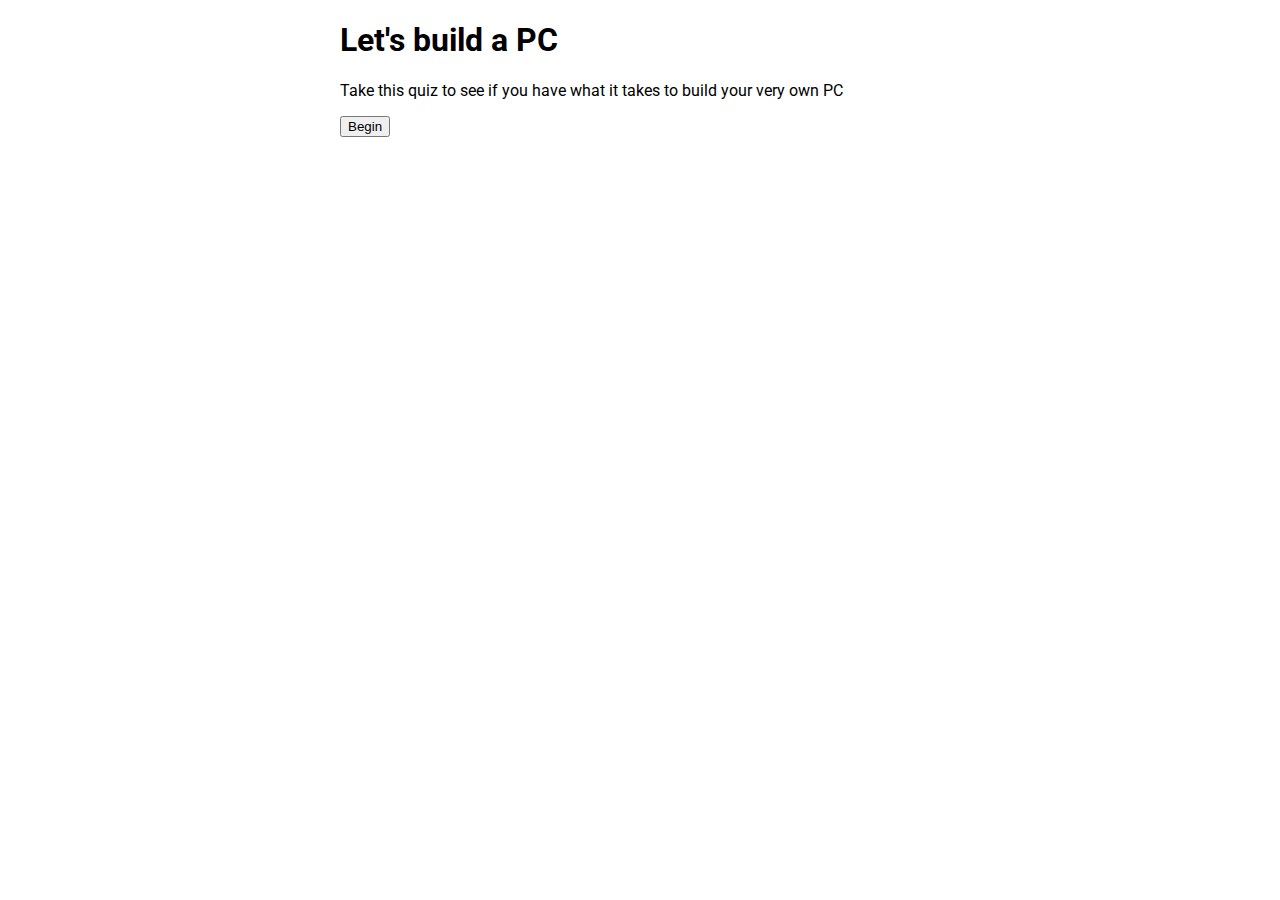
==== index.html @ 44ec2632 "initial commit" ====
<!DOCTYPE html>
<html lang="en">
<head>
  <meta charset="UTF-8">
  <meta name="viewport" content="width=device-width, initial-scale=1.0">
  <meta http-equiv="X-UA-Compatible" content="ie=edge">
  <link href="https://fonts.googleapis.com/css?family=Roboto" rel="stylesheet">
  <link rel="stylesheet" type="text/css" href="main.css">
  <title>Let's Build a PC</title>
</head>
<body>
  <div class="container">
    <header>
      <h1 class="header">Let's build a PC</h1>
    </header>
    <main>
      <p>Take this quiz to see if you have what it takes to build your very own PC</p>
      <button type="button" class="button button-begin">Begin</button>
    </main>
  </div>
</body>
</html>
---- main.css ----
* {
  box-sizing: border-box;
}

body {
  margin: 0;
  padding: 0;
  font-family: 'Roboto', sans-serif;
}

div {
  max-width: 600px;
  margin: 0 auto;
}

h3 {
  text-align: right;
}

.submit, .next {
  margin-top: 10px;
}

.correct, .incorrect {
  margin-left: 20px;
}

.correct {
  color: green;
}

.incorrect {
  color: red;
}
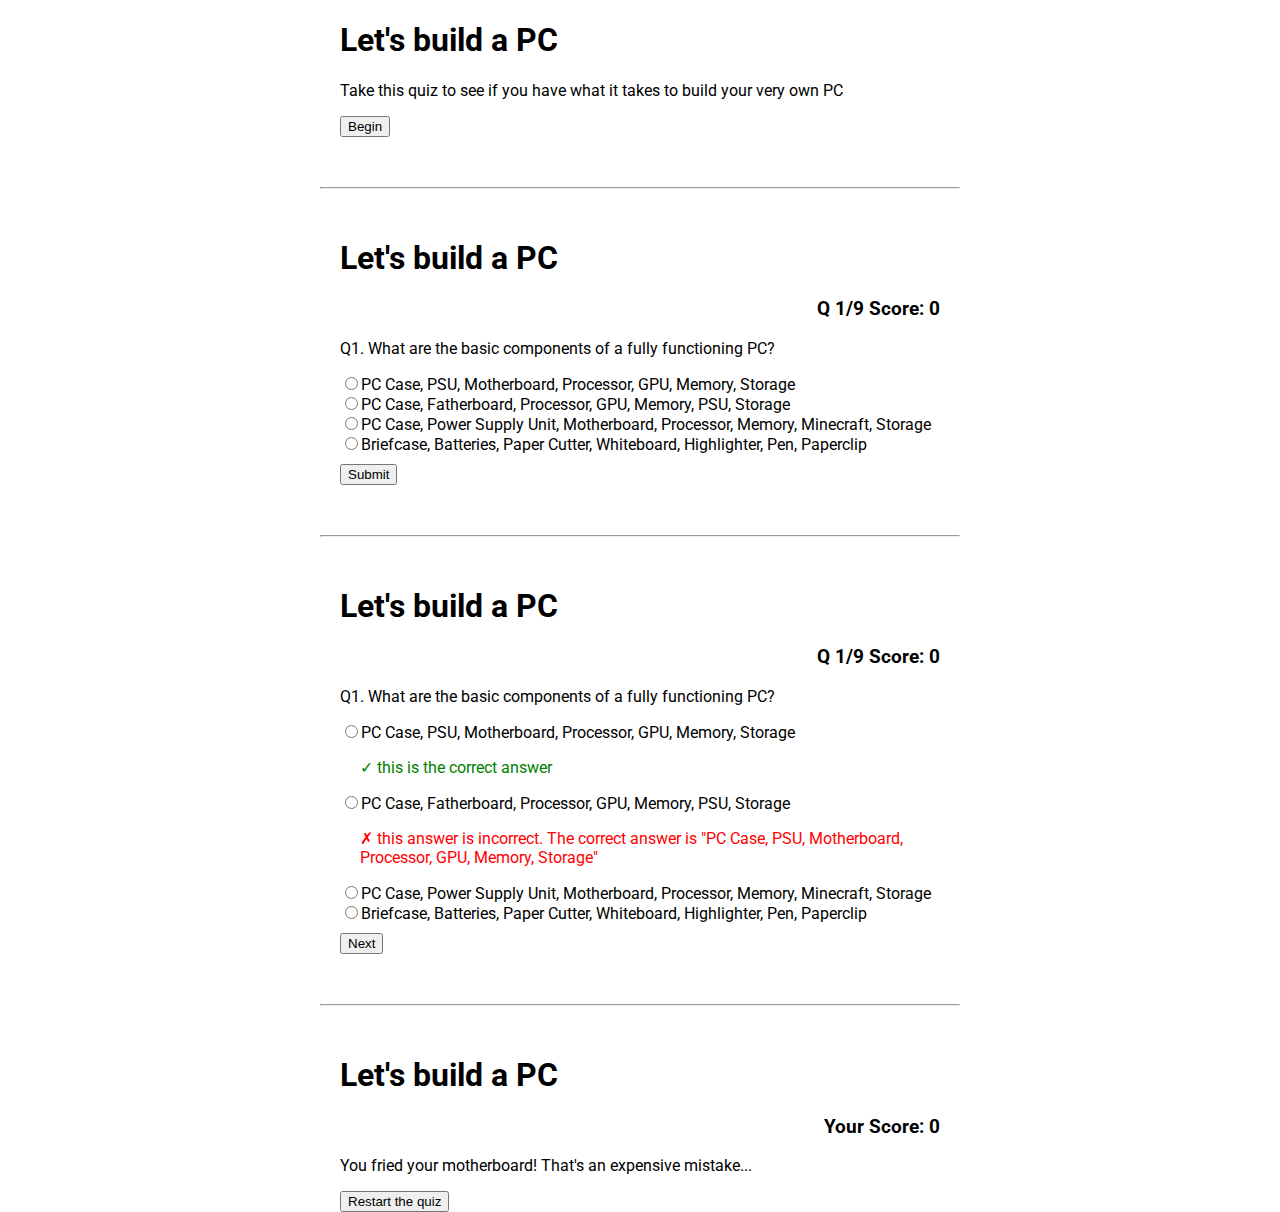
==== commit c8513c0e: "modified index.css" ====
--- a/index.html
+++ b/index.html
@@ -18,5 +18,58 @@
       <button type="button" class="button button-begin">Begin</button>
     </main>
   </div>
+  <hr>
+  <div class="container">
+    <header>
+      <h1 class="header">Let's build a PC</h1>
+    </header>
+    <div class="questions">
+      <h3 class="score">Q 1/9 Score: 0</h3>
+      <div class="question">
+        <p>Q1. What are the basic components of a fully functioning PC?</p>
+        <form>
+          <input type="radio" name="answer" value="answer-1">PC Case, PSU, Motherboard, Processor, GPU, Memory, Storage<br>
+          <input type="radio" name="answer" value="answer-2">PC Case, Fatherboard, Processor, GPU, Memory, PSU, Storage<br>
+          <input type="radio" name="answer" value="answer-3">PC Case, Power Supply Unit, Motherboard, Processor, Memory, Minecraft, Storage<br>
+          <input type="radio" name="answer" value="answer-4">Briefcase, Batteries, Paper Cutter, Whiteboard, Highlighter, Pen, Paperclip<br>
+          <button class="submit" type="submit">Submit</button>
+        </form>
+      </div>
+    </div>
+  </div>
+  <hr>
+  <div class="container">
+    <header>
+      <h1 class="header">Let's build a PC</h1>
+    </header>
+    <div class="questions">
+      <h3 class="score">Q 1/9 Score: 0</h3>
+      <div class="question">
+        <p>Q1. What are the basic components of a fully functioning PC?</p>
+        <form>
+          <input type="radio" name="answer" value="answer-1">PC Case, PSU, Motherboard, Processor, GPU, Memory, Storage<br>
+          <p class="correct">&#10003; this is the correct answer</p>
+          <input type="radio" name="answer" value="answer-2">PC Case, Fatherboard, Processor, GPU, Memory, PSU, Storage<br>
+          <p class="incorrect">&#x2717; this answer is incorrect.  The correct answer is "PC Case, PSU, Motherboard, Processor, GPU, Memory, Storage"</p>
+          <input type="radio" name="answer" value="answer-3">PC Case, Power Supply Unit, Motherboard, Processor, Memory, Minecraft, Storage<br>
+          <input type="radio" name="answer" value="answer-4">Briefcase, Batteries, Paper Cutter, Whiteboard, Highlighter, Pen, Paperclip<br>
+          <button class="next" type="submit">Next</button>
+        </form>
+      </div>
+    </div>
+  </div>
+  <hr>
+  <div class="container">
+    <header>
+      <h1 class="header">Let's build a PC</h1>
+    </header>
+    <main>
+      <div class="questions">
+        <h3 class="score">Your Score: 0</h3>
+        <p>You fried your motherboard!  That's an expensive mistake...</p>
+        <button type="button">Restart the quiz</button>
+      </div>
+    </main>
+  </div>
 </body>
 </html>--- a/main.css
+++ b/main.css
@@ -11,6 +11,12 @@
 div {
   max-width: 600px;
   margin: 0 auto;
+}
+
+hr {
+  width: 50%;
+  margin-top: 50px;
+  margin-bottom: 50px;
 }
 
 h3 {
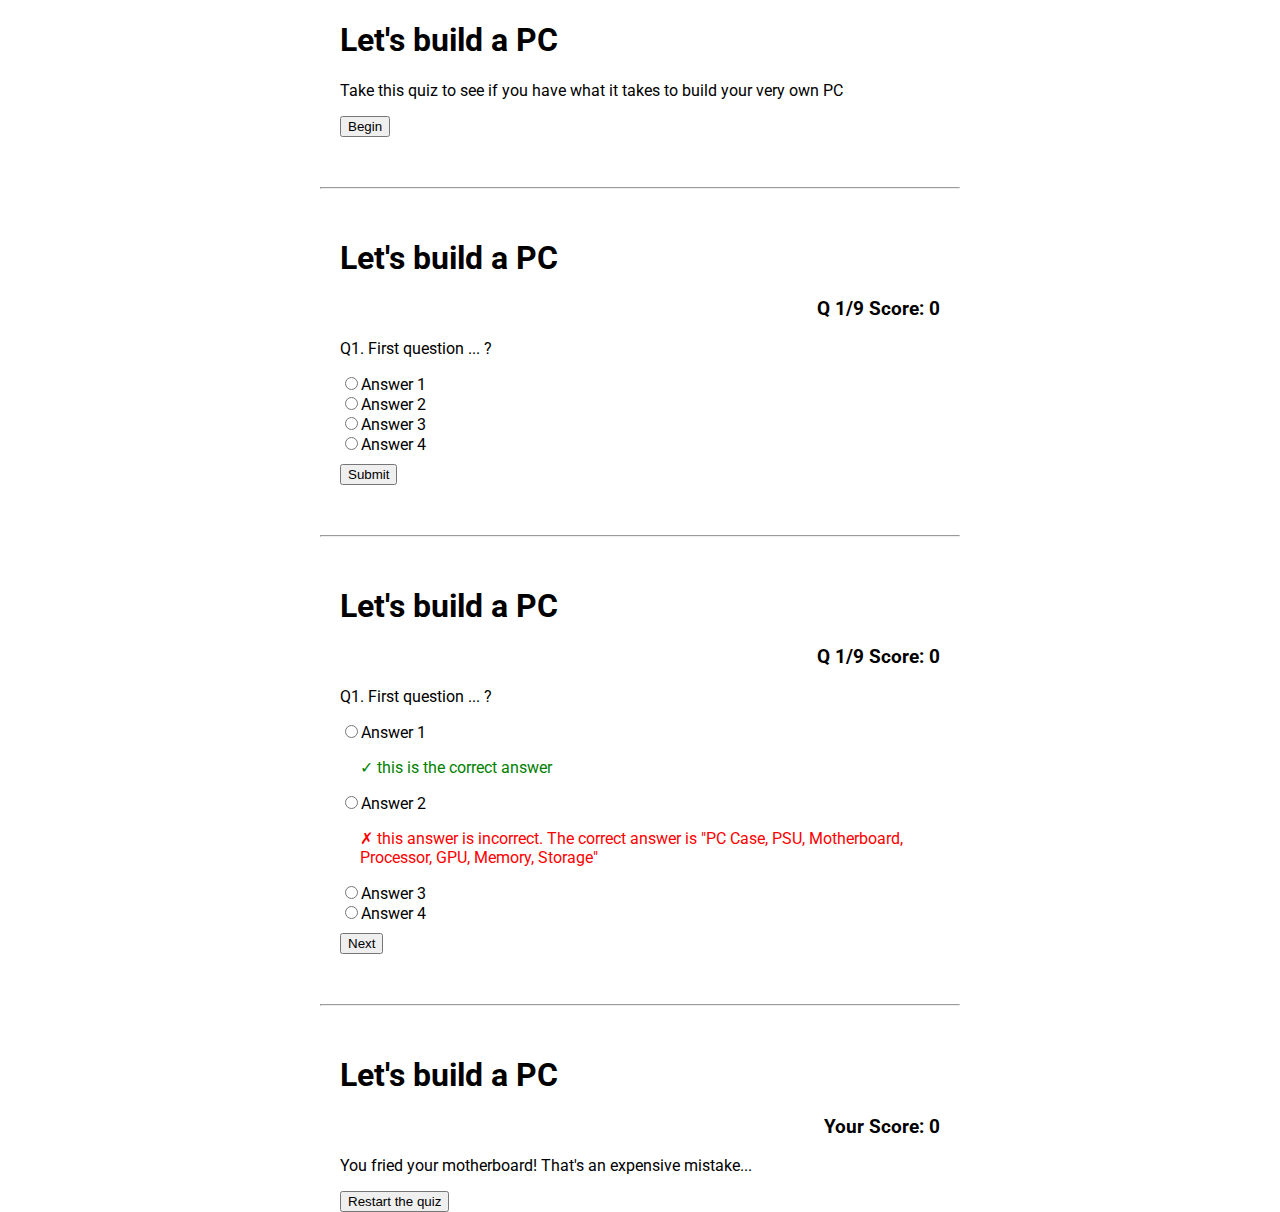
==== commit d710a636: "modify wireframe" ====
--- a/index.html
+++ b/index.html
@@ -26,12 +26,12 @@
     <div class="questions">
       <h3 class="score">Q 1/9 Score: 0</h3>
       <div class="question">
-        <p>Q1. What are the basic components of a fully functioning PC?</p>
+        <p>Q1. First question ... ?</p>
         <form>
-          <input type="radio" name="answer" value="answer-1">PC Case, PSU, Motherboard, Processor, GPU, Memory, Storage<br>
-          <input type="radio" name="answer" value="answer-2">PC Case, Fatherboard, Processor, GPU, Memory, PSU, Storage<br>
-          <input type="radio" name="answer" value="answer-3">PC Case, Power Supply Unit, Motherboard, Processor, Memory, Minecraft, Storage<br>
-          <input type="radio" name="answer" value="answer-4">Briefcase, Batteries, Paper Cutter, Whiteboard, Highlighter, Pen, Paperclip<br>
+          <input type="radio" name="answer" value="answer-1">Answer 1<br>
+          <input type="radio" name="answer" value="answer-2">Answer 2<br>
+          <input type="radio" name="answer" value="answer-3">Answer 3<br>
+          <input type="radio" name="answer" value="answer-4">Answer 4<br>
           <button class="submit" type="submit">Submit</button>
         </form>
       </div>
@@ -45,14 +45,14 @@
     <div class="questions">
       <h3 class="score">Q 1/9 Score: 0</h3>
       <div class="question">
-        <p>Q1. What are the basic components of a fully functioning PC?</p>
+        <p>Q1. First question ... ?</p>
         <form>
-          <input type="radio" name="answer" value="answer-1">PC Case, PSU, Motherboard, Processor, GPU, Memory, Storage<br>
+          <input type="radio" name="answer" value="answer-1">Answer 1<br>
           <p class="correct">&#10003; this is the correct answer</p>
-          <input type="radio" name="answer" value="answer-2">PC Case, Fatherboard, Processor, GPU, Memory, PSU, Storage<br>
+          <input type="radio" name="answer" value="answer-2">Answer 2<br>
           <p class="incorrect">&#x2717; this answer is incorrect.  The correct answer is "PC Case, PSU, Motherboard, Processor, GPU, Memory, Storage"</p>
-          <input type="radio" name="answer" value="answer-3">PC Case, Power Supply Unit, Motherboard, Processor, Memory, Minecraft, Storage<br>
-          <input type="radio" name="answer" value="answer-4">Briefcase, Batteries, Paper Cutter, Whiteboard, Highlighter, Pen, Paperclip<br>
+          <input type="radio" name="answer" value="answer-3">Answer 3<br>
+          <input type="radio" name="answer" value="answer-4">Answer 4<br>
           <button class="next" type="submit">Next</button>
         </form>
       </div>
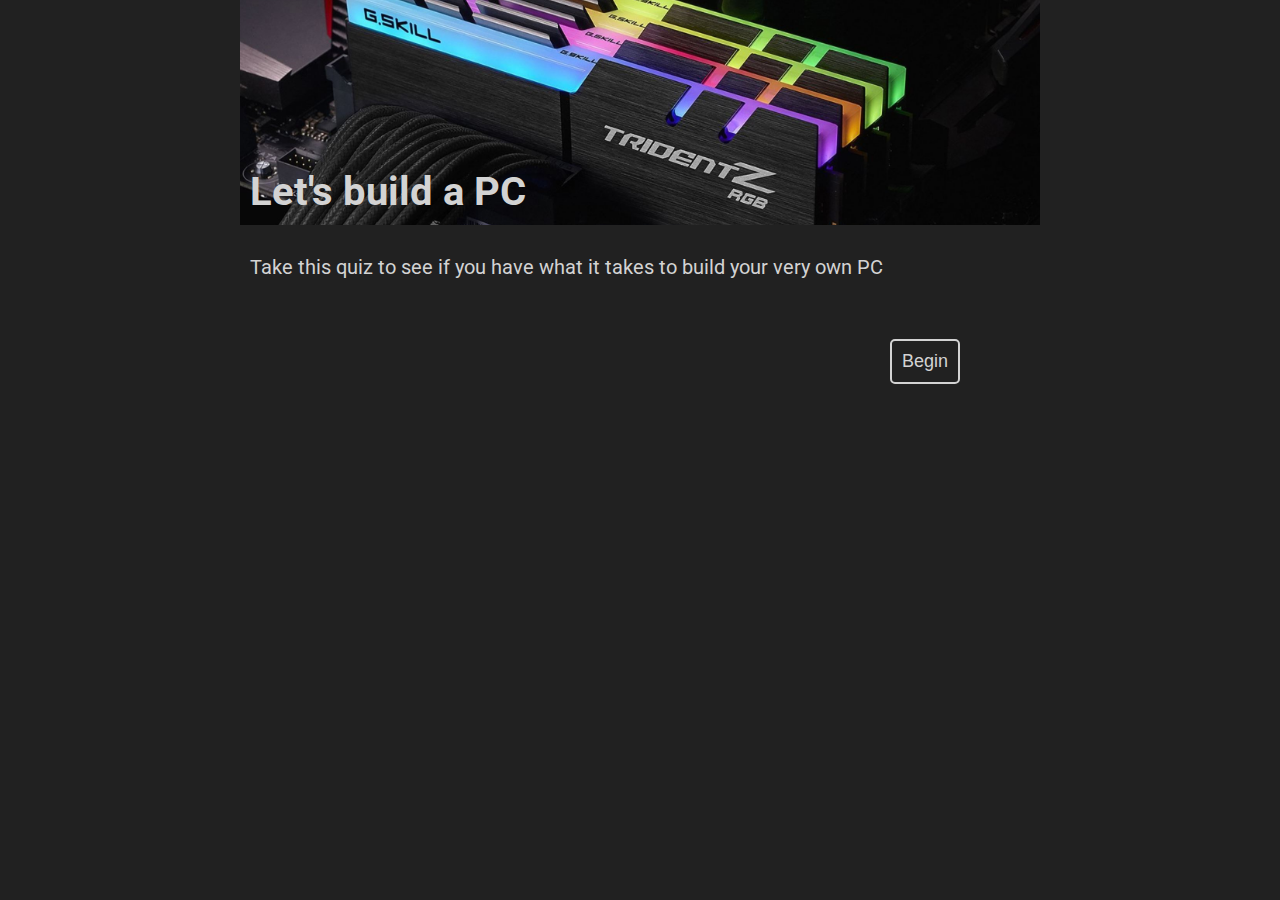
==== commit 8df37313: "project complete" ====
--- a/index.html
+++ b/index.html
@@ -4,6 +4,7 @@
   <meta charset="UTF-8">
   <meta name="viewport" content="width=device-width, initial-scale=1.0">
   <meta http-equiv="X-UA-Compatible" content="ie=edge">
+  <meta name="description" content="A short quiz to test your knowledge of PC Building">
   <link href="https://fonts.googleapis.com/css?family=Roboto" rel="stylesheet">
   <link rel="stylesheet" type="text/css" href="main.css">
   <title>Let's Build a PC</title>
@@ -11,65 +12,19 @@
 <body>
   <div class="container">
     <header>
-      <h1 class="header">Let's build a PC</h1>
+      <h1>Let's build a PC</h1>
     </header>
     <main>
-      <p>Take this quiz to see if you have what it takes to build your very own PC</p>
-      <button type="button" class="button button-begin">Begin</button>
-    </main>
-  </div>
-  <hr>
-  <div class="container">
-    <header>
-      <h1 class="header">Let's build a PC</h1>
-    </header>
-    <div class="questions">
-      <h3 class="score">Q 1/9 Score: 0</h3>
-      <div class="question">
-        <p>Q1. First question ... ?</p>
-        <form>
-          <input type="radio" name="answer" value="answer-1">Answer 1<br>
-          <input type="radio" name="answer" value="answer-2">Answer 2<br>
-          <input type="radio" name="answer" value="answer-3">Answer 3<br>
-          <input type="radio" name="answer" value="answer-4">Answer 4<br>
-          <button class="submit" type="submit">Submit</button>
-        </form>
-      </div>
-    </div>
-  </div>
-  <hr>
-  <div class="container">
-    <header>
-      <h1 class="header">Let's build a PC</h1>
-    </header>
-    <div class="questions">
-      <h3 class="score">Q 1/9 Score: 0</h3>
-      <div class="question">
-        <p>Q1. First question ... ?</p>
-        <form>
-          <input type="radio" name="answer" value="answer-1">Answer 1<br>
-          <p class="correct">&#10003; this is the correct answer</p>
-          <input type="radio" name="answer" value="answer-2">Answer 2<br>
-          <p class="incorrect">&#x2717; this answer is incorrect.  The correct answer is "PC Case, PSU, Motherboard, Processor, GPU, Memory, Storage"</p>
-          <input type="radio" name="answer" value="answer-3">Answer 3<br>
-          <input type="radio" name="answer" value="answer-4">Answer 4<br>
-          <button class="next" type="submit">Next</button>
-        </form>
-      </div>
-    </div>
-  </div>
-  <hr>
-  <div class="container">
-    <header>
-      <h1 class="header">Let's build a PC</h1>
-    </header>
-    <main>
-      <div class="questions">
-        <h3 class="score">Your Score: 0</h3>
-        <p>You fried your motherboard!  That's an expensive mistake...</p>
-        <button type="button">Restart the quiz</button>
+      <div class="quiz-area js-quiz-area">
+        <div class="quiz-start">
+          <p>Take this quiz to see if you have what it takes to build your very own PC</p>
+          <button type="button" class="button button-begin">Begin</button>
+        </div>
+        <div class="question-area js-question-area"></div>
       </div>
     </main>
   </div>
+  <script src="https://ajax.googleapis.com/ajax/libs/jquery/3.4.1/jquery.min.js"></script>
+  <script src="script.js"></script>
 </body>
 </html>--- a/main.css
+++ b/main.css
@@ -6,35 +6,119 @@
   margin: 0;
   padding: 0;
   font-family: 'Roboto', sans-serif;
+  background-color: #212121;
 }
 
-div {
-  max-width: 600px;
+.container {
+  max-width: 800px;
   margin: 0 auto;
 }
 
-hr {
-  width: 50%;
-  margin-top: 50px;
-  margin-bottom: 50px;
+header {
+  color: lightgray;
+  background: url("/images/download.jpg") no-repeat center;
+  background-size: 100% auto;
+  height: 25vh;
+  position: relative;
+}
+
+h1 {
+  margin: 0;
+  position: absolute;
+  bottom: 10px;
+  left: 10px;
+  font-size: 40px;
+}
+
+.quiz-area {
+  position: relative;
+  padding: 10px;
+  color: lightgray;
+}
+
+.quiz-start > p {
+  font-size: 20px;
+}
+
+.button {
+  background: none;
+  border: 2px solid lightgray;
+  border-radius: 5px;
+  height: auto;
+  width: auto;
+  padding: 10px;
+  position: absolute;
+  bottom: -75px;
+  right: 10%;
+  color: lightgray;
+  font-size: 18px;
+}
+
+.button:hover {
+  background: lightgray;
+  color: #212121;
+}
+
+.next-correct {
+  border: 2px solid lightgreen;
+  color: lightgreen;
+}
+
+.next-incorrect {
+  border: 2px solid lightcoral;
+  color: lightcoral;
+}
+
+.next-correct:hover {
+  background: lightgreen;
+  color: #212121;
+}
+
+.next-incorrect:hover {
+  background: lightcoral;
+  color: #212121;
 }
 
 h3 {
   text-align: right;
+  color: lightgray;
+  font-size: 22px;
 }
 
-.submit, .next {
-  margin-top: 10px;
+.question-area > p {
+  font-size: 20px;
 }
 
-.correct, .incorrect {
-  margin-left: 20px;
+fieldset {
+  border: none;
+}
+
+input[type=radio] {
+  float: left;
+}
+
+label {
+  margin-left: 40px;
+  display: block;
+  font-size: 20px;
 }
 
 .correct {
-  color: green;
+  color: lightgreen;
+  margin: 10px;
+  font-size: 18px;
 }
 
 .incorrect {
-  color: red;
+  color: lightcoral;
+  margin: 10px;
+  font-size: 18px;
+}
+
+img {
+  width: 300px;
+}
+
+.hidden {
+  display: none;
 }